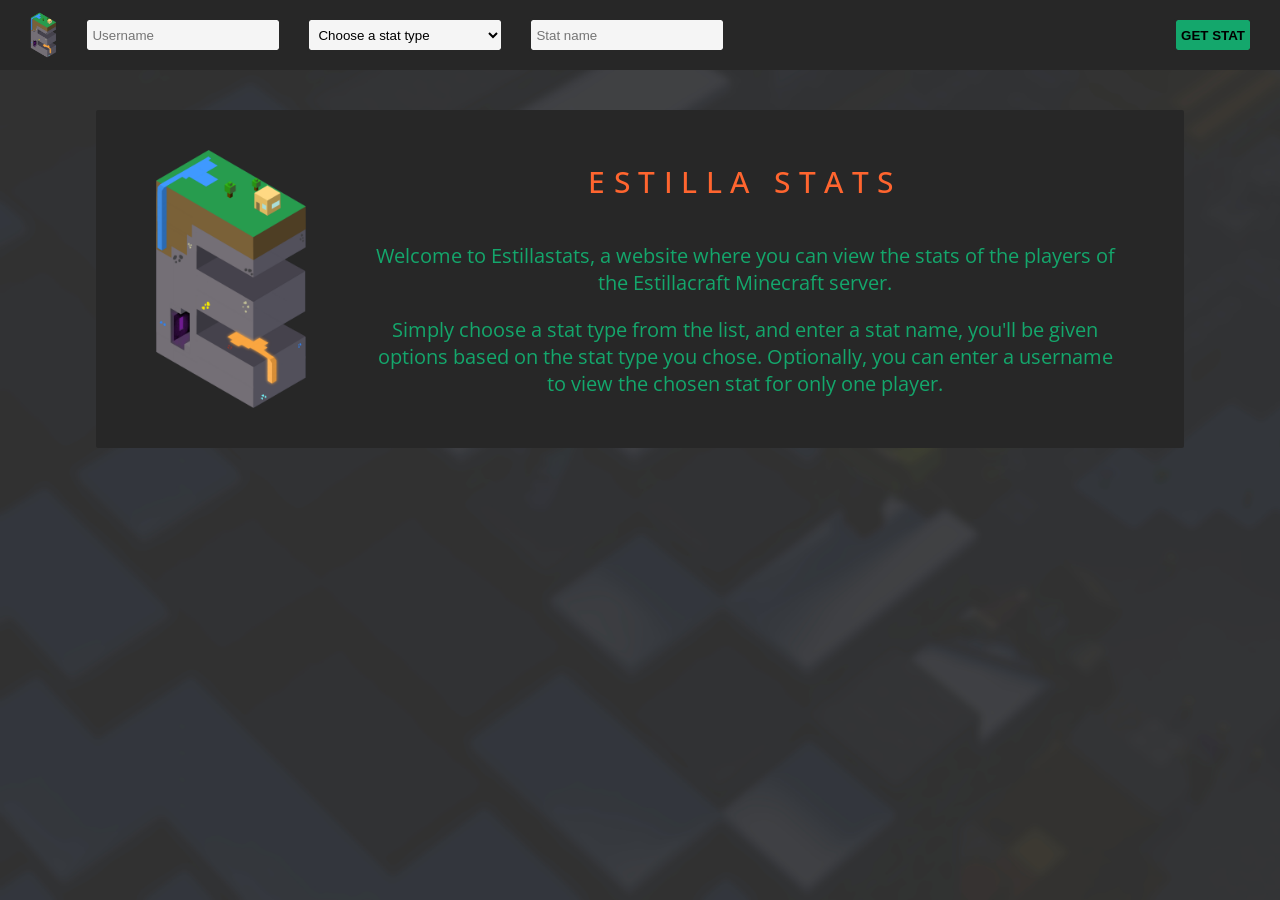
==== index.html @ b1df19d9 "table view of the stat leaderboard" ====
<!DOCTYPE html>
<html>
    <head>
        <meta charset="utf-8">
        <title>EstillaStats</title>
        <meta name="author" content="EstillaStats">
        <meta name="description" content="Lookup the stats of the players of the EstillaCraft Minecraft server">
        <meta name="viewport" content="width=device-width, initial-scale=1">

        <!-- CSS -->
        <link href="css/constants.css" rel="stylesheet">
        <link href="css/header.css" rel="stylesheet">
        <link href="css/description.css" rel="stylesheet">
        <link href="css/loading_icon.css" rel="stylesheet">
        <link href="css/error.css" rel="stylesheet">
        <link href="css/leaderboard.css" rel="stylesheet">

        <!-- Font -->
        <link href="https://fonts.googleapis.com/css?family=Open+Sans:300,400,700&display=swap" rel="stylesheet">

        <!-- Favicon -->
        <link href="images/estillacraft_logo_transparent_cropped_square.png" rel="icon">

        <!-- JS -->
        <script src="js/loading.js" defer></script>
        <script src="js/errors.js" defer></script>
        <script src="js/fetch_stat.js" defer></script>
    </head>

    <body>
        <header>
            <form id="stat-info-form">
                <div id="logo">
                    <img src="images/estillacraft_logo_transparent_cropped.png"/>
                    <!-- <span id="title"><strong>EstillaStats</strong></span> -->
                </div>
                <div class="input-container">
                    <input id="username" value="" type="text" placeholder="Username"/>
                </div>
                <div class="input-container">
                    <select id="stat-type" required>
                        <option value="" disabled selected>Choose a stat type</option>
                        <option value="minecraft:killed">Killed</option>
                        <option value="minecraft:mined">Mined</option>
                        <option value="minecraft:broken">Broken</option>
                        <option value="minecraft:dropped">Dropped</option>
                        <option value="minecraft:picked_up">Picked up</option>
                        <option value="minecraft:crafted">Crafted</option>
                        <option value="minecraft:used">Used</option>
                        <option value="minecraft:killed_by">Killed by</option>
                        <option value="minecraft:custom">Custom</option>
                    </select>
                </div>
                <div class="input-container">
                    <input list="stat-names" id="stat-name" type="text" placeholder="Stat name" autocomplete="off" required />
                    <datalist id="stat-names">
                    </datalist>
                </div>
                <div class="button-container">
                    <button type="submit" id="get-stat">get stat</button>
                </div>
            </form>
        </header>
        <main id="main">
            <section id="error">
                <p id="error-message">ERROR</p>
                <img id="error-close" src="images/close.svg"/>
            </section>
            <section id="description">
                <img src="images/estillacraft_logo_transparent_cropped.png"/>
                <div id="content">
                    <h1>Estilla Stats</h1>
                    <p>
                        Welcome to Estillastats, a website where you can view the stats of the
                        players of the Estillacraft Minecraft server.
                    </p>
                    <p>
                        Simply choose a stat type from the list, and enter a stat name, you'll be given
                        options based on the stat type you chose. Optionally, you can enter a username
                        to view the chosen stat for only one player.
                    </p>
                </div>
            </section>
        </main>
    </body>
</html>
---- css/constants.css ----
:root {
    font-size: 20px;
    font-family: "Open Sans";
    --background-color: #272727;
    --accent-gray: #747474;
    --accent-yellow: #FFE400;
    --accent-orange: #FF652F;
    --accent-green: #14A76C;
    --transition-time: 300ms;
    --border-size: 2px;
    --tablet-breakpoint: 1024px;
    --phone-breakpoint: 480px;
}

body {
    padding: 0;
    margin: 0;
    background-image: url("../images/estilla_render_modified.jpg");
    background-size: cover;
    width: 100vw;
    height: 100vh;
    display: flex;
    flex-direction: column;
    overflow-x: hidden;
}

main {
    display: flex;
    flex-direction: column;
    flex: 1;
}

@keyframes fade-in {
    from { opacity: 0; }
    to { opacity: 1; }
}

@keyframes slide-in-from-right {
    from { transform: translateX(100vw); }
    to { transform: translateX(0); }
}

@keyframes rotate {
    0% { transform: rotate(0); }
    50% { transform: rotate(180deg); }
    100% { transform: rotate(360deg); }
}
---- css/header.css ----
form {
    width: 100%;
    display: flex;
    flex-direction: row;
    justify-content: space-between;
    align-items: center;
    background-color: var(--background-color);
}

form > div {
    display: flex;
    margin: 1rem 0 1rem 1.5rem;
}

.input-container {
    width: 15%;
}

form > div > * {
    height: 1.5rem;
    padding: 0 5px 0 5px;
    border: none;
    outline: 2px solid var(--background-color);
    border-radius: 2px;
    transition: all var(--transition-time) ease;
}

form > div:last-child {
    margin-left: auto;
    padding-right: 1.5rem;
    padding-left: 1.5rem;
}

#get-stat {
    text-transform: uppercase;
    font-weight: bold;
    border: none;
    background-color: var(--accent-green);
    color: var(--accent-color);
    transition: all var(--transition-time) ease;
}

#get-stat:hover {
    background-color: var(--accent-orange);
}

input, select {
    width: 100%;
    background-color: #F5F5F5;
}

input:focus {
    outline: var(--border-size) solid var(--accent-orange);
}

#logo {
    margin-top: 0;
    margin-bottom: 0;
    height: 100%;
    transform: scale(1.5);
}

#logo > img {
    outline: none;
    transition: transform 400ms ease;
}

#logo > img:hover {
    transform: rotate(180deg);
}

@media only screen and (max-width: 1024px) {
    .input-container {
        flex: 1;
    }
}

/* Phones */
@media only screen and (max-width: 480px) {
    form {
        flex-direction: column;
    }

    form > div {
        margin: 0.5ch 0 1rem 0;
    }

    #logo {
        transform: scale(2);
        margin: 1.5rem;
    }

    .input-container {
        width: 80%;
    }

    #get-stat {
        width: 100%;
    }

    .button-container {
        width: 40%;
    }

    form > div:last-child {
        margin-left: 0;
    }

    #get-stat {
        width: 100%;
        margin: 0;
    }
}
---- css/description.css ----
#description {
    display: flex;
    flex-direction: row;
    align-items: center;
    margin: auto;
    margin-top: 2rem;
    width: 85%;
    background-color: var(--background-color);
    border-radius: 2px;
    transition: transform 500ms ease;
}

#content > h1 {
    text-align: center;
    text-transform: uppercase;
    font-weight: 500;
    letter-spacing: 0.5ch;
    color: var(--accent-orange);
    margin: auto;
    margin-bottom: 2rem;
    margin-top: 1rem;
}

#content {
    display: flex;
    flex-direction: column;
}

#description > img {
    width: 150px; 
    margin: 2rem 0rem 2rem 3rem;
}

#content > p {
    text-align: center;
    /* text-justify: inter-word; */
    margin: 0 3rem 1rem 3rem;
    color: var(--accent-green);
}

/* Tablets and small screens */
@media only screen and (max-width: 1024px) {
    #description > img {
        display: none;
    }
}

/* Phones */
@media only screen and (max-width: 480px) {
    #description > img {
        display: none;
    }

    #description > h1 {
        text-align: center;
        font-size: 90%;
    }

    #content > h1 {
        margin-right: 1ch;
        margin-left: 1ch;
    }

    #content > p {
        font-size: 80%;
        margin: 0 2ch 1rem 2ch;
    }
}
---- css/loading_icon.css ----
#loading-icon {
    width: 4%;
    margin: auto;
    opacity: 1;
    transition: opacity 3s ease;
    animation: 1s ease 300ms infinite rotate, 300ms ease 0ms fade-in;
}

@media only screen and (max-width: 1024px) {
    #loading-icon {
        width: 10%;
    }
}

@media only screen and (max-width: 480px) {
    #loading-icon {
        width: 20%;
    }
}
---- css/error.css ----
#error {
    height: 2rem;
    width: 100%;
    justify-content: center;
    align-items: center;
    background-color: var(--accent-orange);
    animation: 500ms ease error-appear; 
    position: relative;
    display: none;
}

#error-message {
    padding: 0;
    margin: auto;
    opacity: 0;
    animation: 200ms ease 300ms forwards fade-in;
    color: black;
    position: absolute;
    font-size: 90%;
    text-align: center;
}

#error-close {
    padding: 5px;
    border-radius: 5px;
    flex: 0;
    height: 50%;
    transition: background-color 300ms ease;
    position: absolute;
    right: 1ch;
}

#error-close:hover {
    background-color: rgba(27, 27, 27, 0.2);
}


@keyframes error-appear {
    from { height: 0; }
    to { height: 2rem; }
}

@media only screen and (max-width: 1024px) {
    #error-message {
        font-size: 80%;
    }
}

@media only screen and (max-width: 480px) {
    #error-message {
        font-size: 60%;
        position: static;
    }

    #error-close {
        position: static;
        margin-right: 1ch;
        margin-left: 1ch;
    }
}
---- css/leaderboard.css ----
#leaderboard-section {
    display: flex;
    flex-direction: row;
    align-items: center;
    margin: auto;
    margin-top: 2rem;
    width: 85%;
    background-color: var(--background-color);
    border-radius: 2px;
    opacity: 1;
    background-color: var(--background-color);
    color: var(--accent-green);
    animation: 500ms ease slide-in-from-right;
    transition: transform 500ms ease;
    position: static;
}

#leaderboard {
    border-collapse: collapse;
    margin: auto;
    margin-top: 3rem;
    margin-bottom: 3rem;
    width: 60%;
    border-radius: 2px;
    text-align: center;
}


#leaderboard > thead {
    background-color: var(--accent-green);
    color: var(--background-color);
}

thead th {
    text-align: center;
    margin: auto;
}

#leaderboard tr {
    display: flex;
    /* margin: -2ch; */
    /* border: 2px solid var(--accent-green); */
    border-bottom: 1px solid var(--accent-green);
    border-right: 1px solid var(--accent-green);
    border-left: 1px solid var(--accent-green);
}

#leaderboard td:not(#leaderboard tr:first-child > td) {
    margin-top: 1ch;
    margin-bottom: 1ch;
}

#leaderboard td:nth-child(1) {
    width: 25%;
}

#leaderboard td:nth-child(2) {
    flex: 1;
    display: flex;
    flex-direction: row;
    justify-content: space-evenly;
}

#leaderboard td:nth-child(3) {
    width: 25%;
}

#leaderboard td:nth-child(2) > img {
    width: 30px;
    height: 30px;
}

#leaderboard td:nth-child(2) > p {
    margin: 0;
    width: 50%;
}

#leaderboard > tbody > tr:first-child {
    border-top: 2px solid var(--background-color);
    color: var(--background-color);
    background-color: var(--accent-green);
    /* text-transform: uppercase; */
    /* font-weight: 400; */
}
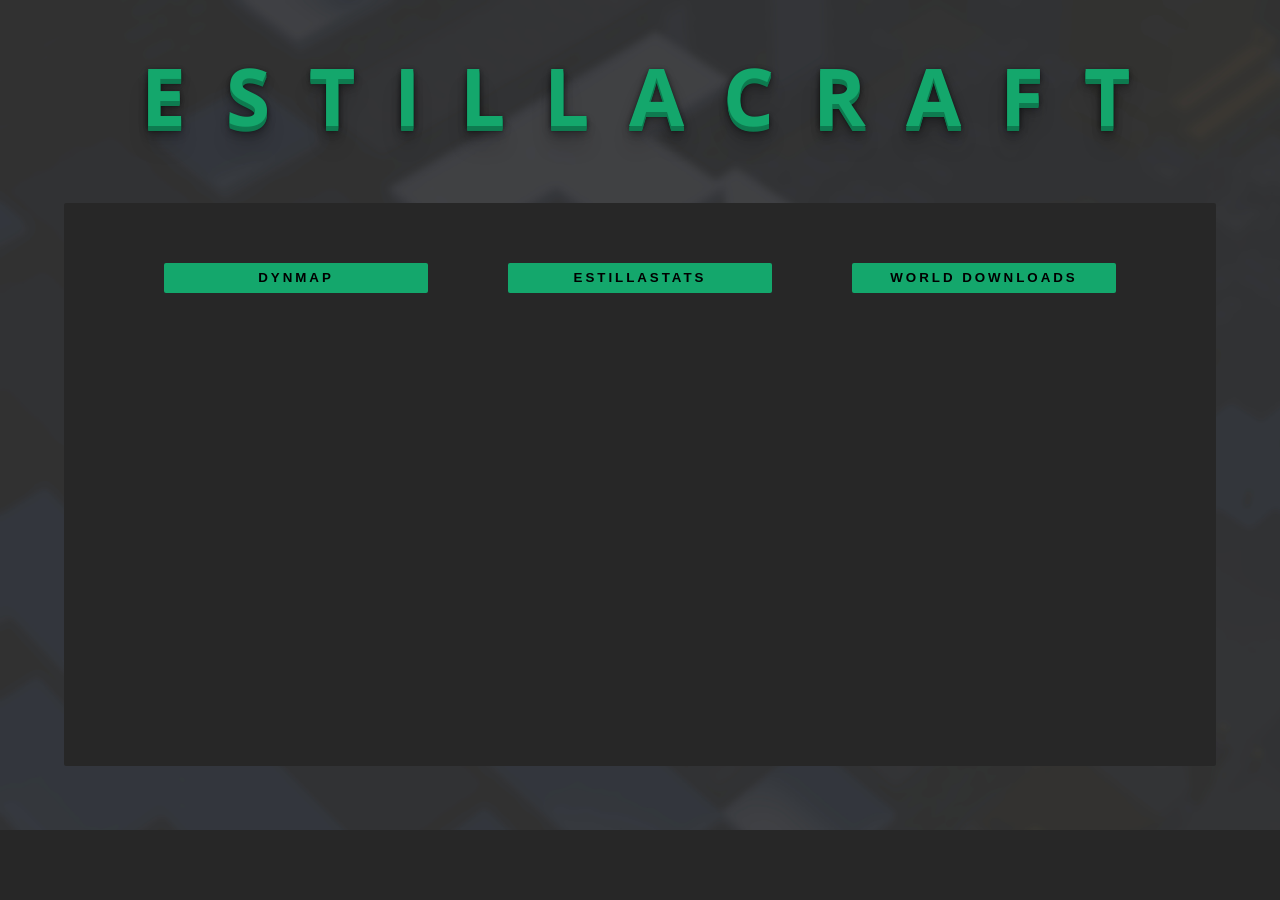
==== commit a6f4d5ee: "integrated stats website into estillacraft website and started estillacraft frontpage with links to " ====
--- a/index.html
+++ b/index.html
@@ -1,86 +1,69 @@
-<!DOCTYPE html>
 <html>
     <head>
         <meta charset="utf-8">
-        <title>EstillaStats</title>
-        <meta name="author" content="EstillaStats">
-        <meta name="description" content="Lookup the stats of the players of the EstillaCraft Minecraft server">
+        <title>Estillacraft</title>
+        <meta name="author" content="Elzapat">
+        <meta name="description" content="Website for the Estillacraft Minecraft server">
         <meta name="viewport" content="width=device-width, initial-scale=1">
 
         <!-- CSS -->
-        <link href="css/constants.css" rel="stylesheet">
-        <link href="css/header.css" rel="stylesheet">
-        <link href="css/description.css" rel="stylesheet">
-        <link href="css/loading_icon.css" rel="stylesheet">
-        <link href="css/error.css" rel="stylesheet">
-        <link href="css/leaderboard.css" rel="stylesheet">
-
-        <!-- Font -->
-        <link href="https://fonts.googleapis.com/css?family=Open+Sans:300,400,700&display=swap" rel="stylesheet">
+        <link rel="stylesheet" href="css/style.css">
 
         <!-- Favicon -->
         <link href="images/estillacraft_logo_transparent_cropped_square.png" rel="icon">
 
+        <!-- Fonts -->
+        <link href="https://fonts.googleapis.com/css?family=Open+Sans:300,400,700&display=swap" rel="stylesheet">
+        <link href="https://fonts.cdnfonts.com/css/minecraftia" rel="stylesheet">
+
         <!-- JS -->
-        <script src="js/loading.js" defer></script>
-        <script src="js/errors.js" defer></script>
-        <script src="js/fetch_stat.js" defer></script>
+        <script src="js/preview_selection.js" defer></script>
     </head>
-
     <body>
-        <header>
-            <form id="stat-info-form">
-                <div id="logo">
-                    <img src="images/estillacraft_logo_transparent_cropped.png"/>
-                    <!-- <span id="title"><strong>EstillaStats</strong></span> -->
+        <h1 id="main-title">
+            <span class="title-letter">E</span>
+            <span class="title-letter">S</span>
+            <span class="title-letter">T</span>
+            <span class="title-letter">I</span>
+            <span class="title-letter">L</span>
+            <span class="title-letter">L</span>
+            <span class="title-letter">A</span>
+            <span class="title-letter">C</span>
+            <span class="title-letter">R</span>
+            <span class="title-letter">A</span>
+            <span class="title-letter">F</span>
+            <span class="title-letter">T</span>
+        </h1>
+        <main>
+            <div id="buttons">
+                <button id="dynmap-button">Dynmap</button>
+                <button id="stats-button">Estillastats</button>
+                <button id="world-dl-button">World Downloads</button>
+            </div>
+            <div id="placeholder-preview" class="preview">
+            </div>
+            <div id="dynmap-preview" class="preview">
+                <div id="content">
+                    <h2>Dynmap</h2>
+                    <p>
+                        A live view of the Estillacraft world map!<br>
+                        You can see and interact with the players online.
+                    </p>
+                    <button><a href="https://estillacraft.net/dynmap/">Take me there!</a></button>
                 </div>
-                <div class="input-container">
-                    <input id="username" value="" type="text" placeholder="Username"/>
-                </div>
-                <div class="input-container">
-                    <select id="stat-type" required>
-                        <option value="" disabled selected>Choose a stat type</option>
-                        <option value="minecraft:killed">Killed</option>
-                        <option value="minecraft:mined">Mined</option>
-                        <option value="minecraft:broken">Broken</option>
-                        <option value="minecraft:dropped">Dropped</option>
-                        <option value="minecraft:picked_up">Picked up</option>
-                        <option value="minecraft:crafted">Crafted</option>
-                        <option value="minecraft:used">Used</option>
-                        <option value="minecraft:killed_by">Killed by</option>
-                        <option value="minecraft:custom">Custom</option>
-                    </select>
-                </div>
-                <div class="input-container">
-                    <input list="stat-names" id="stat-name" type="text" placeholder="Stat name" autocomplete="off" required />
-                    <datalist id="stat-names">
-                    </datalist>
-                </div>
-                <div class="button-container">
-                    <button type="submit" id="get-stat">get stat</button>
-                </div>
-            </form>
-        </header>
-        <main id="main">
-            <section id="error">
-                <p id="error-message">ERROR</p>
-                <img id="error-close" src="images/close.svg"/>
-            </section>
-            <section id="description">
-                <img src="images/estillacraft_logo_transparent_cropped.png"/>
-                <div id="content">
-                    <h1>Estilla Stats</h1>
-                    <p>
-                        Welcome to Estillastats, a website where you can view the stats of the
-                        players of the Estillacraft Minecraft server.
-                    </p>
-                    <p>
-                        Simply choose a stat type from the list, and enter a stat name, you'll be given
-                        options based on the stat type you chose. Optionally, you can enter a username
-                        to view the chosen stat for only one player.
-                    </p>
-                </div>
-            </section>
+                <iframe src="https://estillacraft.net/dynmap" description = "Estillacraft dynmap"></iframe>
+            </div>
+            <div id="stats-preview" class="preview">
+                <h2>Estillastats</h2>
+                <p>
+                    Estillastats is a website where you can see the stats of all the players of the server. Either search for one stat for one player or check the leaderboard for one stat!
+                </p>
+                <button><a href="https://estillacraft.net/stats">Take me there!</a></button>
+            </div>
+            <div id="world-dl-preview" class="preview">
+            </div>
         </main>
+        <footer>
+        </footer>
     </body>
 </html>
--- a/css/style.css
+++ b/css/style.css
@@ -0,0 +1,185 @@
+:root {
+    font-size: 20px;
+    font-family: "Open Sans";
+    --background-color: #272727;
+    --accent-gray: #747474;
+    --accent-yellow: #FFE400;
+    --accent-orange: #FF652F;
+    --accent-green: #14A76C;
+    --transition-time: 400ms;
+    --border-size: 2px;
+    --tablet-breakpoint: 1024px;
+    --phone-breakpoint: 480px;
+}
+
+body {
+    padding: 0;
+    margin: 0;
+    background-image: url("../images/estilla_render_modified.jpg");
+    background-size: cover;
+    width: 100vw;
+    height: 100vh;
+    display: flex;
+    flex-direction: column;
+    overflow-x: hidden;
+}
+
+#main-title {
+    text-align: center;
+    font-size: 4rem;
+    letter-spacing: 0.2ch;
+    filter: none;
+    /* width: 100; */
+    /* background-color: black; */
+    color: white;
+    margin-top: 2rem;
+    user-select: none;
+    color: var(--accent-green);
+}
+
+.title-letter {
+    animation: letterEntrance 500ms ease-out;
+    animation-fill-mode: backwards;
+    text-shadow: 0 2px 0 #0e7b50,
+                 0 3px 0 #0e7b50,
+                 0 4px 0 #0e7b50,
+                 0 5px 0 #0e7b50,
+                 0 6px 1px rgba(0,0,0,.1),
+                 0 0 5px rgba(0,0,0,.1),
+                 0 1px 3px rgba(0,0,0,.3),
+                 0 3px 5px rgba(0,0,0,.2),
+                 0 5px 10px rgba(0,0,0,.25),
+                 0 10px 10px rgba(0,0,0,.2),
+                 0 20px 20px rgba(0,0,0,.15);
+}
+
+body {
+    display: flex;
+    flex-flow: column nowrap;
+    min-height: 100vh;
+}
+
+main {
+    flex-grow: 1;
+    flex-direction: column;
+    display: flex;
+    justify-content: center;
+    background: var(--background-color);
+    margin: 5%;
+    margin-top: 0;
+    padding: 3rem;
+    border-radius: 2px;
+}
+
+main > #buttons {
+    width: 100%; 
+    display: flex;
+    padding-bottom: 3rem;
+}
+
+#buttons > button {
+    text-transform: uppercase;
+    letter-spacing: 0.4ch;
+    font-weight: bold;
+    border: none;
+    background-color: var(--accent-green);
+    color: var(--accent-color);
+    transition: all var(--transition-time) ease;
+    flex: 1;
+    height: 1.5rem;
+    padding: 0 5px 0 5px;
+    margin: 0 2rem 0 2rem;
+    border-radius: 2px;
+    transition: all var(--transition-time) ease;
+}
+
+#buttons > button:hover {
+    background-color: var(--accent-orange);
+}
+
+.preview {
+    flex: 1;
+    margin: 0 2rem 0 2rem;
+    display: flex;
+}
+
+.preview h2 {
+    margin: 0;
+    margin-bottom: 2rem;
+    text-transform: uppercase;
+    color: var(--accent-orange);
+    font-weight: 500;
+    letter-spacing: 0.5ch;
+}
+
+.preview button {
+    text-transform: uppercase;
+    letter-spacing: 0.4ch;
+    text-decoration: none;
+    font-weight: bold;
+    border: none;
+    background-color: var(--accent-green);
+    transition: all var(--transition-time) ease;
+    width: 70%;
+    height: 1.5rem;
+    padding: 0 5px 0 5px;
+    margin-top: 2rem;
+    border-radius: 2px;
+    transition: all var(--transition-time) ease;
+
+}
+
+.preview button:hover {
+    background-color: var(--accent-orange);
+}
+
+.preview button > a {
+    color: var(--accent-color);
+    text-decoration: none;
+}
+
+.preview p {
+    text-align: center;
+    color: var(--accent-green);
+    margin: 0;
+}
+
+
+#dynmap-preview, #stats-preview, #world-dl-preview {
+    display: none;
+}
+
+#dynmap-preview {
+    flex-direction: row;
+}
+
+#stats-preview {
+    flex-direction: column;
+    justify-content: center;
+    align-items: center;
+}
+
+#dynmap-preview > #content {
+    width: 50%;
+    display: flex;
+    flex-direction: column;
+    align-items: center;
+    justify-content: center;
+}
+
+#dynmap-preview iframe {
+    width: 50%;
+    border: none;
+    border-radius: 2px;
+}
+
+footer {
+    display: flex;
+    flex-flow: column nowrap;
+    background: var(--background-color);
+    width: 100%;
+    height: 70px;
+    max-height: 70px;
+    font-size: 1.2rem;
+    justify-content: flex-end;
+}
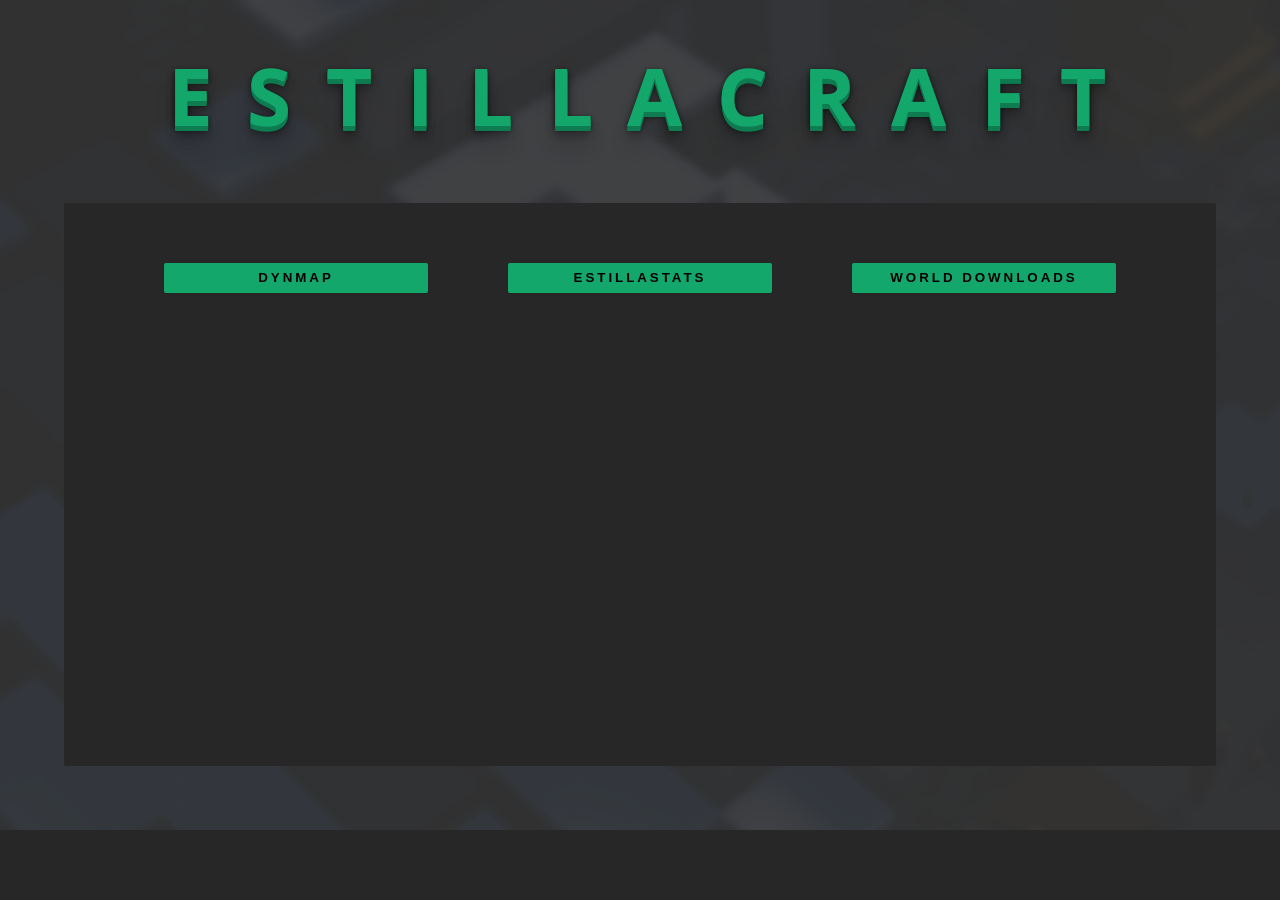
==== commit 51f4efcc: "world downloads section" ====
--- a/index.html
+++ b/index.html
@@ -61,6 +61,24 @@
                 <button><a href="https://estillacraft.net/stats">Take me there!</a></button>
             </div>
             <div id="world-dl-preview" class="preview">
+                <h2>Season 4.5</h2>
+                <hr>
+                <div class="dl-buttons">
+                    <button>Singleplayer world</button>
+                    <button>Multiplayer world</button>
+                </div>
+                <h2>Season 3</h2>
+                <hr>
+                <div class="dl-buttons">
+                    <button>Singleplayer world</button>
+                    <button>Multiplayer world</button>
+                </div>
+                <h2>Season 2</h2>
+                <hr>
+                <div class="dl-buttons">
+                    <button>Singleplayer world</button>
+                    <button>Multiplayer world</button>
+                </div>
             </div>
         </main>
         <footer>
--- a/css/style.css
+++ b/css/style.css
@@ -27,7 +27,7 @@
 #main-title {
     text-align: center;
     font-size: 4rem;
-    letter-spacing: 0.2ch;
+    letter-spacing: 0.15ch;
     filter: none;
     /* width: 100; */
     /* background-color: black; */
@@ -35,6 +35,7 @@
     margin-top: 2rem;
     user-select: none;
     color: var(--accent-green);
+    max-height: 100%;
 }
 
 .title-letter {
@@ -90,7 +91,7 @@
     padding: 0 5px 0 5px;
     margin: 0 2rem 0 2rem;
     border-radius: 2px;
-    transition: all var(--transition-time) ease;
+    transition: background-color var(--transition-time) ease;
 }
 
 #buttons > button:hover {
@@ -134,6 +135,11 @@
 }
 
 .preview button > a {
+    display: flex;
+    justify-content: center;
+    align-items: center;
+    width: 100%;
+    height: 100%;
     color: var(--accent-color);
     text-decoration: none;
 }
@@ -159,6 +165,43 @@
     align-items: center;
 }
 
+#world-dl-preview {
+    flex-direction: column;
+    justify-content: center;
+    align-items: center;
+}
+
+#world-dl-preview > h2 {
+    margin: 0;
+}
+
+#world-dl-preview > hr {
+    margin: 0;
+    width: 50%;
+    height: 1px;
+    border: none;
+    background: var(--accent-green);
+}
+
+.dl-buttons {
+    display: flex;
+    flex-direction: row;
+    width: 70%;
+}
+
+.dl-buttons > button {
+    margin: 1rem;
+}
+
+#stats-preview > button {
+    width: 20%;
+}
+
+#stats-preview > p {
+    margin-bottom: 3rem;
+    width: 50%;
+}
+
 #dynmap-preview > #content {
     width: 50%;
     display: flex;
@@ -171,6 +214,14 @@
     width: 50%;
     border: none;
     border-radius: 2px;
+}
+
+#dynmap-preview button {
+    width: 50%;
+}
+
+#dynmap-preview p {
+    margin-bottom: 3rem;
 }
 
 footer {
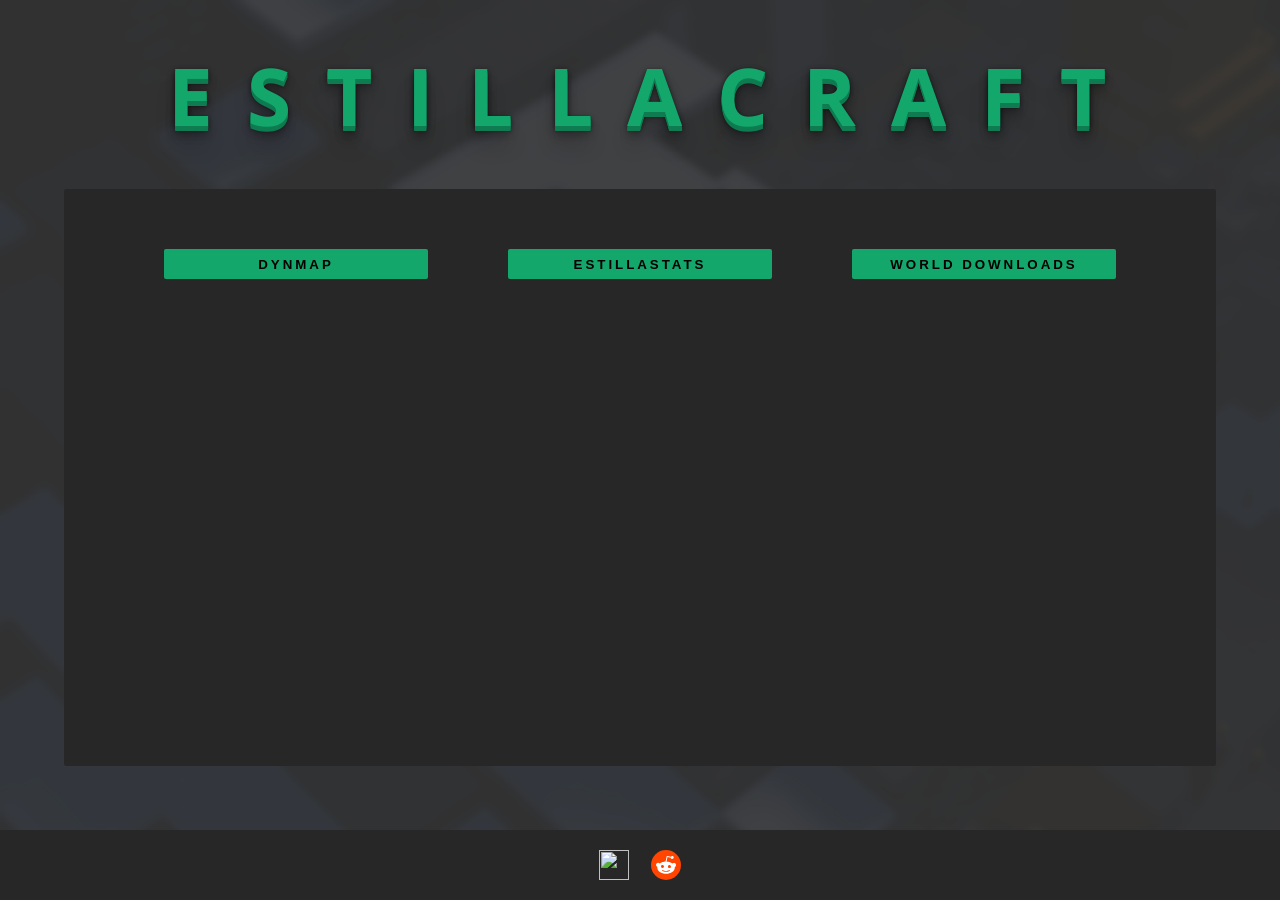
==== commit 8d1efae2: "website is now responsive, added media queries for tablets and phone" ====
--- a/index.html
+++ b/index.html
@@ -28,6 +28,7 @@
             <span class="title-letter">L</span>
             <span class="title-letter">L</span>
             <span class="title-letter">A</span>
+            <br id="title-sep">
             <span class="title-letter">C</span>
             <span class="title-letter">R</span>
             <span class="title-letter">A</span>
@@ -82,6 +83,14 @@
             </div>
         </main>
         <footer>
+            <div id="social-medias">
+                <a href="https://www.instagram.com/estillacraft_server" target="_blank">
+                    <img src="images/instagram.svg">
+                </a>
+                <a href="https://www.reddit.com/r/EstillaCraft" target="_blank">
+                    <img src="images/reddit.svg">
+                </a>
+            </div>
         </footer>
     </body>
 </html>
--- a/css/style.css
+++ b/css/style.css
@@ -29,10 +29,9 @@
     font-size: 4rem;
     letter-spacing: 0.15ch;
     filter: none;
-    /* width: 100; */
-    /* background-color: black; */
     color: white;
     margin-top: 2rem;
+    margin-bottom: 2rem;
     user-select: none;
     color: var(--accent-green);
     max-height: 100%;
@@ -54,6 +53,10 @@
                  0 20px 20px rgba(0,0,0,.15);
 }
 
+#title-sep {
+    display: none;
+}
+
 body {
     display: flex;
     flex-flow: column nowrap;
@@ -72,7 +75,7 @@
     border-radius: 2px;
 }
 
-main > #buttons {
+#buttons {
     width: 100%; 
     display: flex;
     padding-bottom: 3rem;
@@ -157,6 +160,8 @@
 
 #dynmap-preview {
     flex-direction: row;
+    justify-content: center;
+    align-items: center;
 }
 
 #stats-preview {
@@ -187,10 +192,12 @@
     display: flex;
     flex-direction: row;
     width: 70%;
+    justify-content: center;
 }
 
 .dl-buttons > button {
     margin: 1rem;
+    width: 40%;
 }
 
 #stats-preview > button {
@@ -231,6 +238,146 @@
     width: 100%;
     height: 70px;
     max-height: 70px;
+    min-height: 70px;
     font-size: 1.2rem;
     justify-content: flex-end;
 }
+
+#social-medias {
+    display: flex;
+    align-items: center;
+    justify-content: space-evenly;
+    width: 10%;
+    height: 100%;
+    margin: auto;
+}
+
+#social-medias a {
+    flex: 0;
+}
+
+#social-medias img {
+    width: 30px;
+    height: 30px;
+}
+
+@media only screen and (max-width: 1024px) {
+    button {
+        line-height: 1.6ch;
+    }
+
+    #main-title {
+        font-size: 2.5rem;
+        letter-spacing: 0.10ch;
+    }
+
+    main {
+        padding: 2rem;
+    }
+
+    #buttons > button {
+        letter-spacing: 0.3ch;
+        height: 1.5rem;
+        padding: 0 5px 0 5px;
+        margin: 0 1rem 0 1rem;
+    }
+
+    #world-dl-preview .dl-buttons {
+        width: 90%;
+    }
+
+    #world-dl-preview button {
+        width: 100%;
+    }
+
+    #stats-preview {
+        margin: 0;
+    }
+
+    #stats-preview p {
+        width: 100%;
+        margin: 0;
+    }
+
+    #stats-preview button {
+        width: 50%;
+    }
+
+    #dynmap-preview {
+        margin: 0;
+        flex-direction: column;
+    }
+
+    #dynmap-preview #content {
+        width: 100%;
+    }
+
+    #dynmap-preview p {
+        margin: 0;
+    }
+
+    #dynmap-preview iframe {
+        margin: 2rem auto 2rem auto;
+    }
+}
+
+@media only screen and (max-width: 640px) {
+    #main-title {
+        font-size: 2rem;
+        letter-spacing: 0.10ch;
+    }
+
+    #title-sep {
+        display: block;
+    }
+
+    main {
+        padding: 1rem;
+        font-size: 0.8rem;
+    }
+
+    .preview h2 {
+        font-size: 1.2rem;
+        margin-bottom: 0.5rem;
+    }
+
+    #buttons {
+        flex-direction: column;
+        padding: 0;
+    }
+
+    #buttons > button {
+        flex: 0;
+        margin: 0 2rem 1rem 2rem;
+        padding-bottom: 0.8ch;
+        padding-top: 0.8ch;
+    }
+
+    #world-dl-preview {
+        margin: 0;
+    }
+
+    #world-dl-preview .dl-buttons {
+        justify-content: space-evenly;
+        margin-top: 1ch;
+        margin-bottom: 2ch;
+        width: 90%;
+    }
+
+    #world-dl-preview button {
+        margin: 0;
+        font-size: 0.45rem;
+        width: 40%;
+        line-height: 1.8ch;
+        padding-left: 1ch;
+        padding-right: 1ch;
+    }
+
+    #dynmap-preview iframe {
+        display: none;
+    }
+
+    #social-medias {
+        width: 30%;
+    }
+}
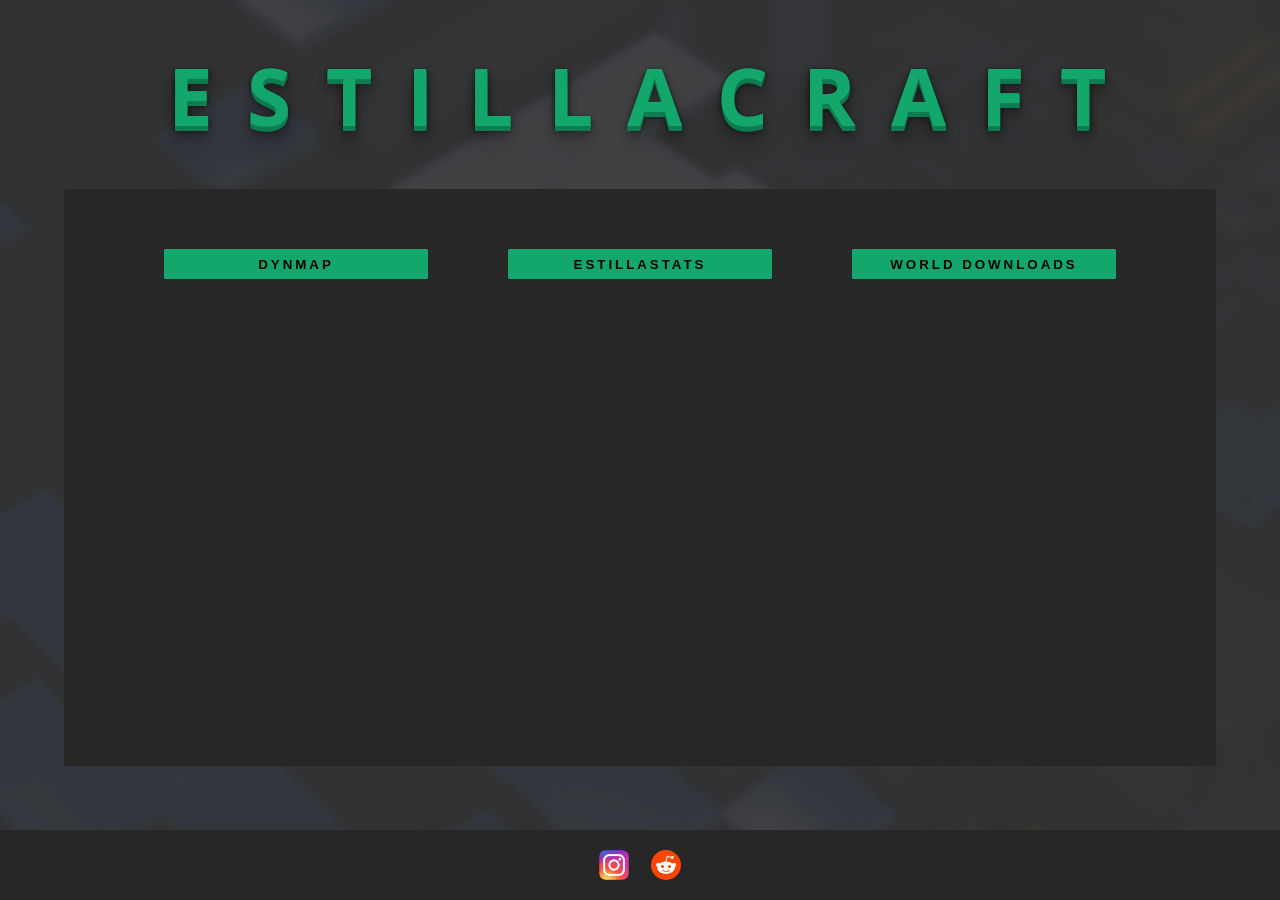
==== commit 83dc0915: "replaced broken instagram svg" ====
--- a/index.html
+++ b/index.html
@@ -65,27 +65,27 @@
                 <h2>Season 4.5</h2>
                 <hr>
                 <div class="dl-buttons">
-                    <button>Singleplayer world</button>
-                    <button>Multiplayer world</button>
+                    <button><a href="" download>Singleplayer world</a></button>
+                    <button><a href="" download>Multiplayer world</a></button>
                 </div>
                 <h2>Season 3</h2>
                 <hr>
                 <div class="dl-buttons">
-                    <button>Singleplayer world</button>
-                    <button>Multiplayer world</button>
+                    <button><a href="" download>Singleplayer world</a></button>
+                    <button><a href="" download>Multiplayer world</a></button>
                 </div>
                 <h2>Season 2</h2>
                 <hr>
                 <div class="dl-buttons">
-                    <button>Singleplayer world</button>
-                    <button>Multiplayer world</button>
+                    <button><a href="" download>Singleplayer world</a></button>
+                    <button><a href="" download>Multiplayer world</a></button>
                 </div>
             </div>
         </main>
         <footer>
             <div id="social-medias">
                 <a href="https://www.instagram.com/estillacraft_server" target="_blank">
-                    <img src="images/instagram.svg">
+                    <img src="images/instagram.png">
                 </a>
                 <a href="https://www.reddit.com/r/EstillaCraft" target="_blank">
                     <img src="images/reddit.svg">
